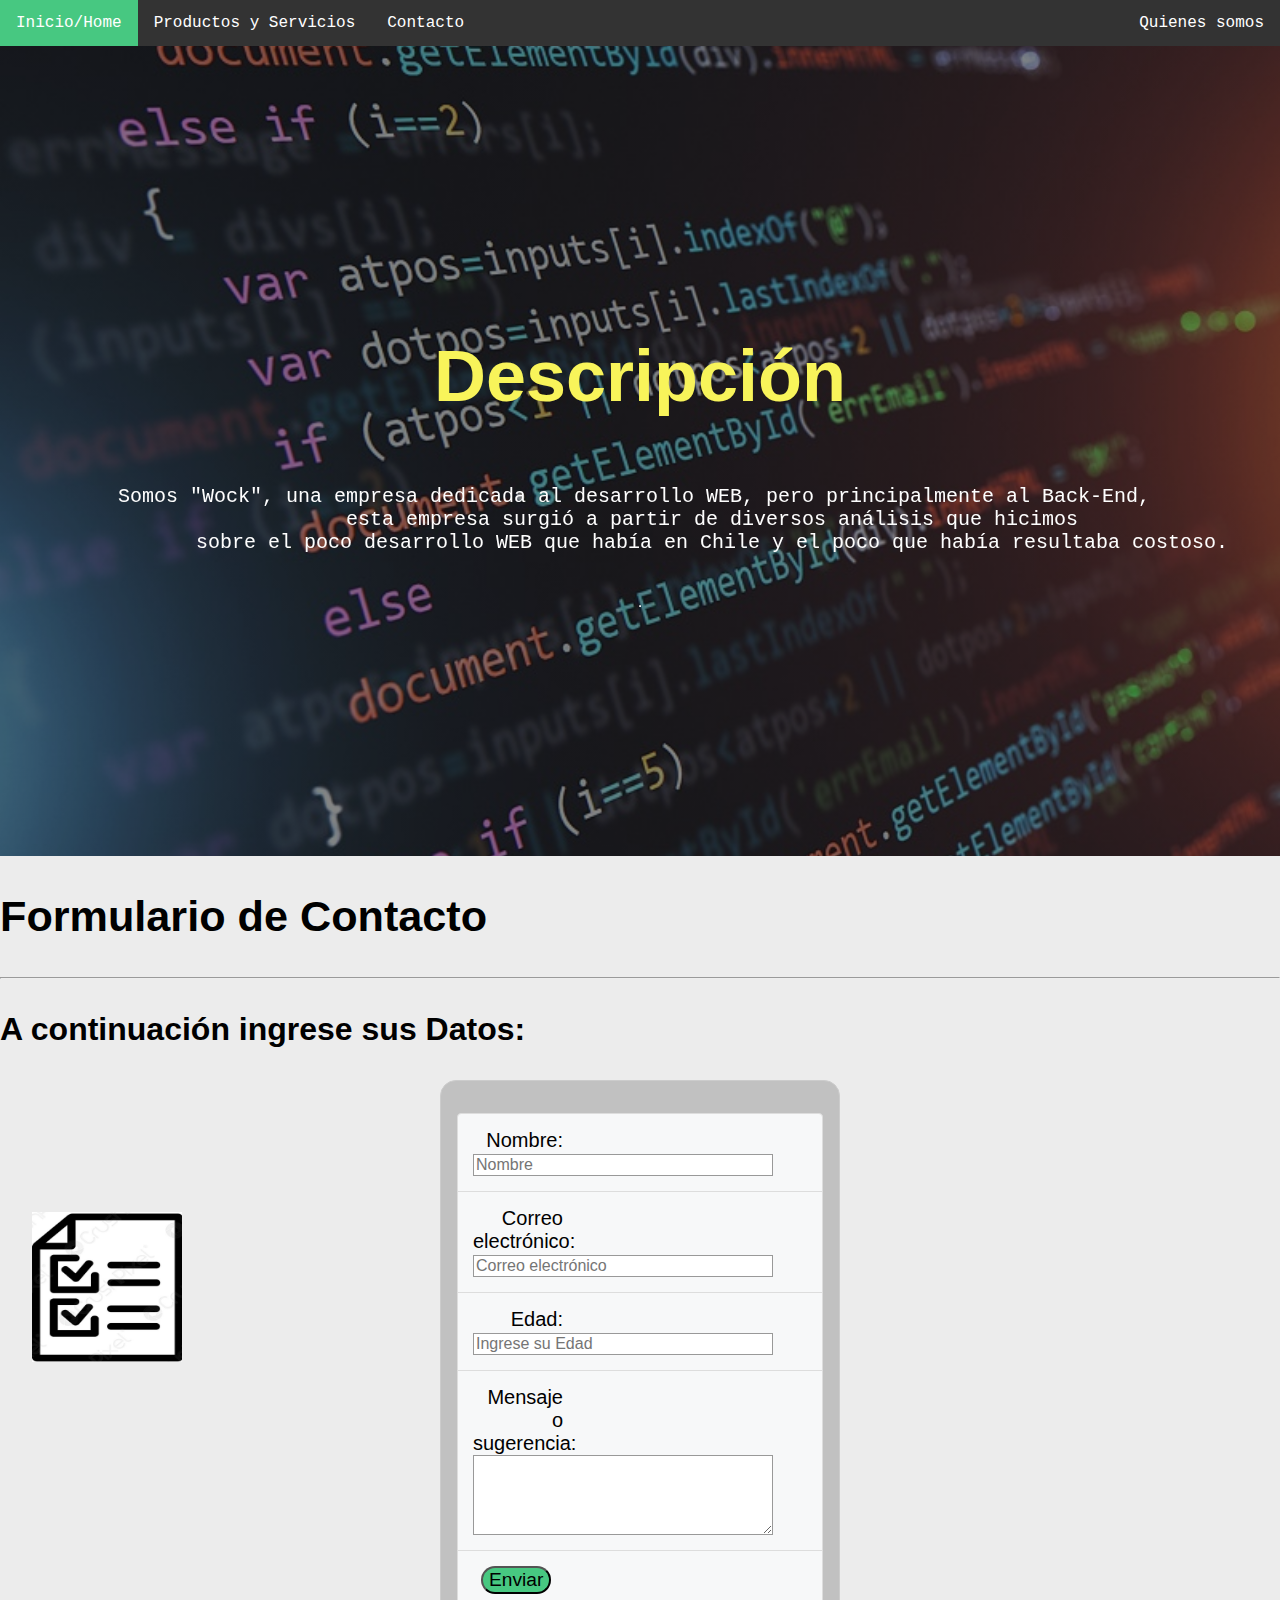
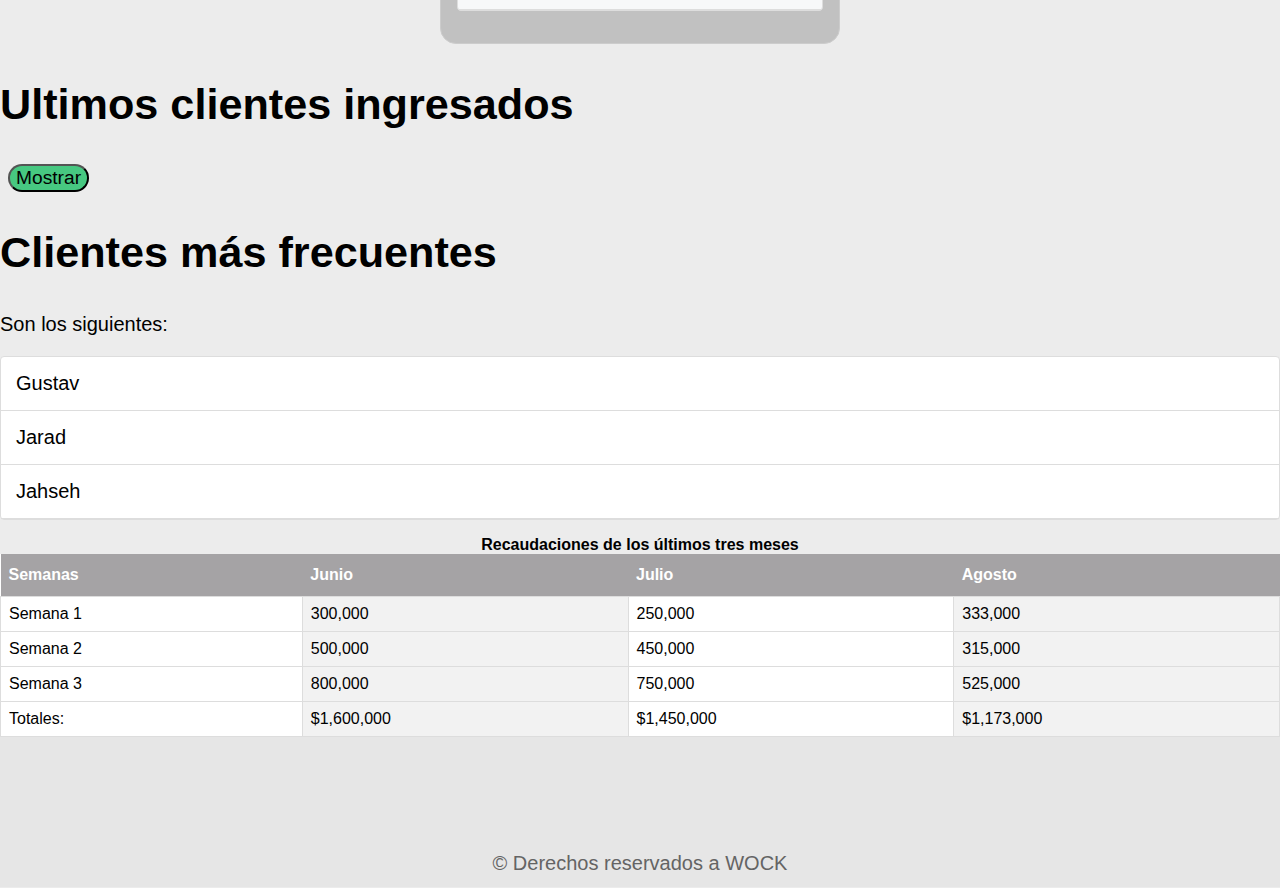
==== index.html @ 320266dd "Add files via upload" ====
<!DOCTYPE html>
<html lang="en"><!--doc-->
    <head>
      <meta charset="UTF-8">
      <meta http-equiv="X-UA-Compatible" content="IE=edge">
      <meta name="viewport" content="width=device-width, initial-scale=1.0">
      <meta name="robots" content="noindex" /><!--busqueda de robots-->
      <meta name="description" content="Sitio web relacionado a Servicios de desarrollo web en el ambito especifico del Back-End"><!--descripcion....-->
      <title>Wock</title>
      <link rel="stylesheet" href="./css/estilo.css"><!--Hoja de estilo css-->
      <script src="restricciones.js"></script><!--script externo de Javascript-->
      <script>//PASO1: Inicializar el objeto Ajax
      //script de utilización de AJAX
      var objAjax = null
      
      //Creamos el objeto objXMLHttp, dependiendo del browser
      
      if (window.XMLHttpRequest)
          objAjax = new XMLHttpRequest() //para Mozilla
      else if (window.ActiveXObject)
          objAjax = new ActiveXObject("Microsoft.XMLHTTP") //Para IExplorer
      
      
      //PASO2: Hacer la petición al servidor
      function mostrarUsuarios(){
      objAjax.open("GET","ajax.php",true);
      objAjax.send();
      
      //PASO3: Recibir respuesta y refrescar la capa
      objAjax.onreadystatechange = RefrescarCapa
      
      }
      
      function RefrescarCapa(){
      if(objAjax.readyState == 4)
          document.getElementById("mostrarusers").innerHTML =
                                  objAjax.responseText;
      }
      </script>
    </head>
    <body><!---->
      <header><!--cabezera-->
        <div class="barra"><!--barra de navegacion-->
            <a href="#home">Inicio/Home</a><!--hreef que mas adelante tendran una funcion-->
            <a href="#productos">Productos y Servicios</a>
            <div class="dropdown">
                <button class="botond">Quienes somos<!--clase botond-->
                    <i class="fa fa-caret-down"></i>
                </button>
                <div class="dropdown-content"><!--clase drowdown-content-->
                    <a href="#">Historia</a>
                    <a href="#">Equipo:<!--Integrantes-->
                      Eduardo Mariqueo,
                      Benjamin Millanao</a>
                </div>
            </div>
            <a href="#contacto">Contacto</a>
        </div>
      </header>
      <section id="descripcion">
          <h1 id="title">Descripción</h1>
          <pre id="descrip">Somos "Wock", una empresa dedicada al desarrollo WEB, pero principalmente al Back-End,<!--id descrip--> 
            esta empresa surgió a partir de diversos análisis que hicimos
            sobre el poco desarrollo WEB que había en Chile y el poco que había resultaba costoso.
          </pre>
          <hr>
      </section>
      <section><!--formulario-->
        <div>
          <div class="img"><!--clase img-->
            <img src="./img/fomr1.jpg" width="150" height="150" alt="imagen de formulario 1" id="imagen"><!--imagen para la funcion del mouse-->
          </div>
          <h2><span>Formulario de Contacto</span></h2>
          <hr>
          <h3><span>A continuación ingrese sus Datos:</span></h3>
          <form action="guardaBase.php" method="post" class="formulario" name="Formulario"  onsubmit="return validacion()"><!--formulario donde se aplica la funcion del script externo-->
              <ul id="l1"><!--id l1-->
                <li>
                  <label >Nombre:</label>
                    <input type="text" placeholder="Nombre" id="nombre" name="nombre" ><!--id nombre conecta con JS-->
                </li>
                <li>
                  <label   >Correo electrónico:</label>
                    <input type="email" id="correo" placeholder="Correo electrónico" name="correo"><!--id correo conecta con JS-->
                </li>
                <li>
                  <label >Edad:</label>
                    <input type="number" placeholder="Ingrese su Edad" id="edad" name="edad"><!--id edad conecta con JS-->
                </li>
                <li>
                  <label  >Mensaje o sugerencia:</label>
                  <textarea id="msg" name="mensaje" ></textarea><!--id msg conecta con JS-->
                </li>
                <li>
                  <button id="datosU" onclick="extraeDatos()">Enviar</button><!--aplica la funcion de extraer dato del script JS-->
                </li><!--id datoU-->
              </ul>
          </form>
        </div>
        <!---->
      </section>
      <section id="tabla"><!--id tabla-->
        <!--uso de AJAX-->
        <div class="mostrar">
        <h2>Ultimos clientes ingresados</h2>
        <button onclick="mostrarUsuarios()">Mostrar</button><!--llama la funcion mostrarUsuario-->
        <div id="mostrarusers">
          <!--el resultado se muestra aqui-->
        </div>
        </div>

        <h2>Clientes más frecuentes</h2>
        <div>
            <p>Son los siguientes:</p>
            <ul>
                <li>Gustav</li>
                <li>Jarad</li>
                <li>Jahseh</li>
            </ul>
        </div>
        <div><!--ejemplo de tabla informacion....-->
          <table>
            <caption><b>Recaudaciones de los últimos tres meses</b></caption>
            <thead>
              <tr>
                <th scope="col">Semanas</th><!--cabezera de la tabla datos, etc(columnas)-->
                <th scope="col">Junio</th>
                <th scope="col">Julio</th>
                <th scope="col">Agosto</th>
              </tr>
            </thead>
            <tbody>
              <tr>
                <td >Semana 1</td>
                <td>300,000</td>
                <td>250,000</td>
                <td>333,000</td>
              </tr>
              <tr>
                <td >Semana 2</td>
                <td>500,000</td>
                <td>450,000</td>
                <td>315,000</td>
              </tr>
              <tr>
                <td >Semana 3</td>
                <td>800,000</td>
                <td>750,000</td>
                <td>525,000</td>
              </tr>
            </tbody>
            <tfoot><!--pie de tabla-->
              <tr>
                <td >Totales: </td>
                <td>$1,600,000</td>
                <td>$1,450,000</td>
                <td>$1,173,000</td>
              </tr>
            </tfoot>
          </table>
        </div>
      </section>
      <footer><!--pie de pagina-->
        <div class="container"><!--clase container-->
            <p>&copy; Derechos reservados a WOCK</p><!--copyright-->
        </div>
      </footer>
    </body>
</html>
---- css/estilo.css ----
*{
    box-sizing: border-box;/*ayuda adimensionar los elementos*/
}

/*--------Estilos principales----------*/

body{
    width: 100%;
    font-family: 'Roboto', sans-serif;
    margin: 0;
    background-color: #ECECEC;
}

h1{
    font-size: 4.5rem;/*estilos de tamaño de letra*/
}
h2{ 
    font-size: 2.7rem;
}
h3{ 
    font-size: 2rem;
}
p{ 
    font-size: 1.25rem;
}
ul{ 
    list-style: none;
}
li{ 
    font-size: 1.25rem;
}

/*--------estilos formulario----------*/
form {
/* Centrar el formulario en la página */
    margin: 0 auto;
    width: 400px;/* Esquema del formulario */
    padding: 1rem;
    border: 1px solid #CCC;
    border-radius: 1rem;
}

label {
/* Tamaño y alineación*/
    display: inline-block;
    width: 90px;
    text-align: right;
}

input,textarea {
/* Para asegurarse de que todos los campos de texto tienen la misma configuración de letra
    Por defecto, las áreas de texto tienen un tipo de letra monoespaciada */
    font: 1rem sans-serif;

/* Tamaño del campo de texto */
    width: 300px;
    box-sizing: border-box;

/* Hacer coincidir los bordes del campo del formulario */
    border: 1px solid #999;
}

input:focus,
textarea:focus {
/* Destacado adicional para elementos que tienen el cursor */
    border-color: #000;
}

textarea {
/* Alinear los campos texto multilínea con sus etiquetas */
    vertical-align: top;

/* Proporcionar espacio para escribir texto */
    height: 5rem;
}

/*-------Estilo de la lista-----------*/
ul {
    list-style-type: none;
    background-color: #fff;
    border: solid 1px #ddd;
    border-radius: 4px;
    padding-left: 0px;
    
}


li {
    border-bottom: solid 1px #ddd;
    padding: 15px;
}

/*-------estilo de la tabla----------*/
table {
    width: 100%;
    background-color: white;
    border-collapse: collapse;
}

td:nth-child(even){
    background-color: #f2f2f2;    
}

td {
    border: 1px solid #ddd;
    padding: 8px;
}

th {
    background-color: #A5A3A5;
    color: white;
    text-align: left;
    padding-left: 8px;
    padding-right: 8px;
    padding-top: 12px;
    padding-bottom: 12px;
}


/*--------pie de pagina estilos background--------*/
footer{
    background-color: rgb(230,230,230);
}
/*pie de pagina estilo (p)*/
footer p{
    margin: 0;
    padding: 12px;
    color: rgb(100,100,100);
}
/* contenedor footer */
footer .container{
    height: 150px;
    display: flex;
    justify-content: center;
    align-items: flex-end;
}
/*----class-----*/

.button {
/* Alinear los botones con los campos de texto */
    padding-left: 90px; 
}

button {
/* Este margen adicional representa aproximadamente el mismo espacio que el espacio
    entre las etiquetas y sus campos de texto */
    margin-left: .5rem;
    font-size: 1.2rem;
    border-radius: 3rem;
    background-color: rgb(71, 200, 129)
    
}

/*------estilo barra de navegacion---------*/
/* contenedor de la barra de navegacion */
.barra {
    overflow: hidden;
    background-color: #333;
    font-family:monospace;
}

/* barra de navegacion */
.barra a {
    float: left;
    font-size: 16px;
    color: white;
    text-align: center;
    padding: 14px 16px;
    text-decoration: none;
}

/* contenedor de la barra de navegacion dropdown */
.dropdown {
    float: right;
    overflow: hidden;
}

/* boton de barra de nav */
.dropdown .botond {
    font-size: 16px;
    border: none;
    outline: none;
    color: white;
    padding: 14px 16px;
    background-color: inherit;
    font-family: inherit; /*  */
    margin: 0; /* da mejor soprte al celular */
}

/* color verde al pasar el cursor */
.barra a:hover, .dropdown:hover .botond {
    background-color: rgb(71, 200, 129);
}

/* desplegablee */
.dropdown-content {
    display: none;/* para que al quitar el cursor vuelva a como estaba */
    position: absolute;
    background-color: #f9f9f9;
    min-width: 160px;
    box-shadow: 0px 8px 16px 0px rgba(0,0,0,0.2);
    z-index: 1;
}

/* estilo dentro del menu desplegado */
.dropdown-content a {
    float: none;
    color: black;
    padding: 12px 16px;
    text-decoration: none;
    display: block;
    text-align: left;
}

/* agrega color al menu desplegado */
.dropdown-content a:hover {
    background-color: rgb(0, 129, 60);
}

/* se despliega el menu al pasar el curso*/
.dropdown:hover .dropdown-content {
    display:grid;
}


.img{/* desplegablee */
    padding-top: 20rem;
    padding-left: 2rem;
    position: absolute;
    
}

/* descripcion estilo */
#descripcion{
    display: flex;
    align-items: center;
    justify-content: center;
    text-align: center;
    flex-direction: column;
    height: 90vh;
    background: linear-gradient(rgba(0,0,0,0.5), rgba(0,0,0,0.5)),url("../img/imgprincipal.jpg");/*añade imgen y le da un tono mas oscuro*/
    background-repeat: no-repeat;
    background-size: cover;
    background-position: center center;
    filter: contrast(105%);
    filter: opacity(95%);
}


/* descripcion estilo de los h1 */
#descripcion h1 {
    color: #F9F452;
}

/*estilo de el texto de la descripcion */
#descrip {
    color: #ffff;
    font-size: 20px;
}

/*color de bacgroun del formulario*/
.formulario {
    background-color: #C1C1C1;    
}


/* listado del formulario, le hacemos un pequeño ajuste al color */
#l1 {
    background-color: #F7F8F9; 
}
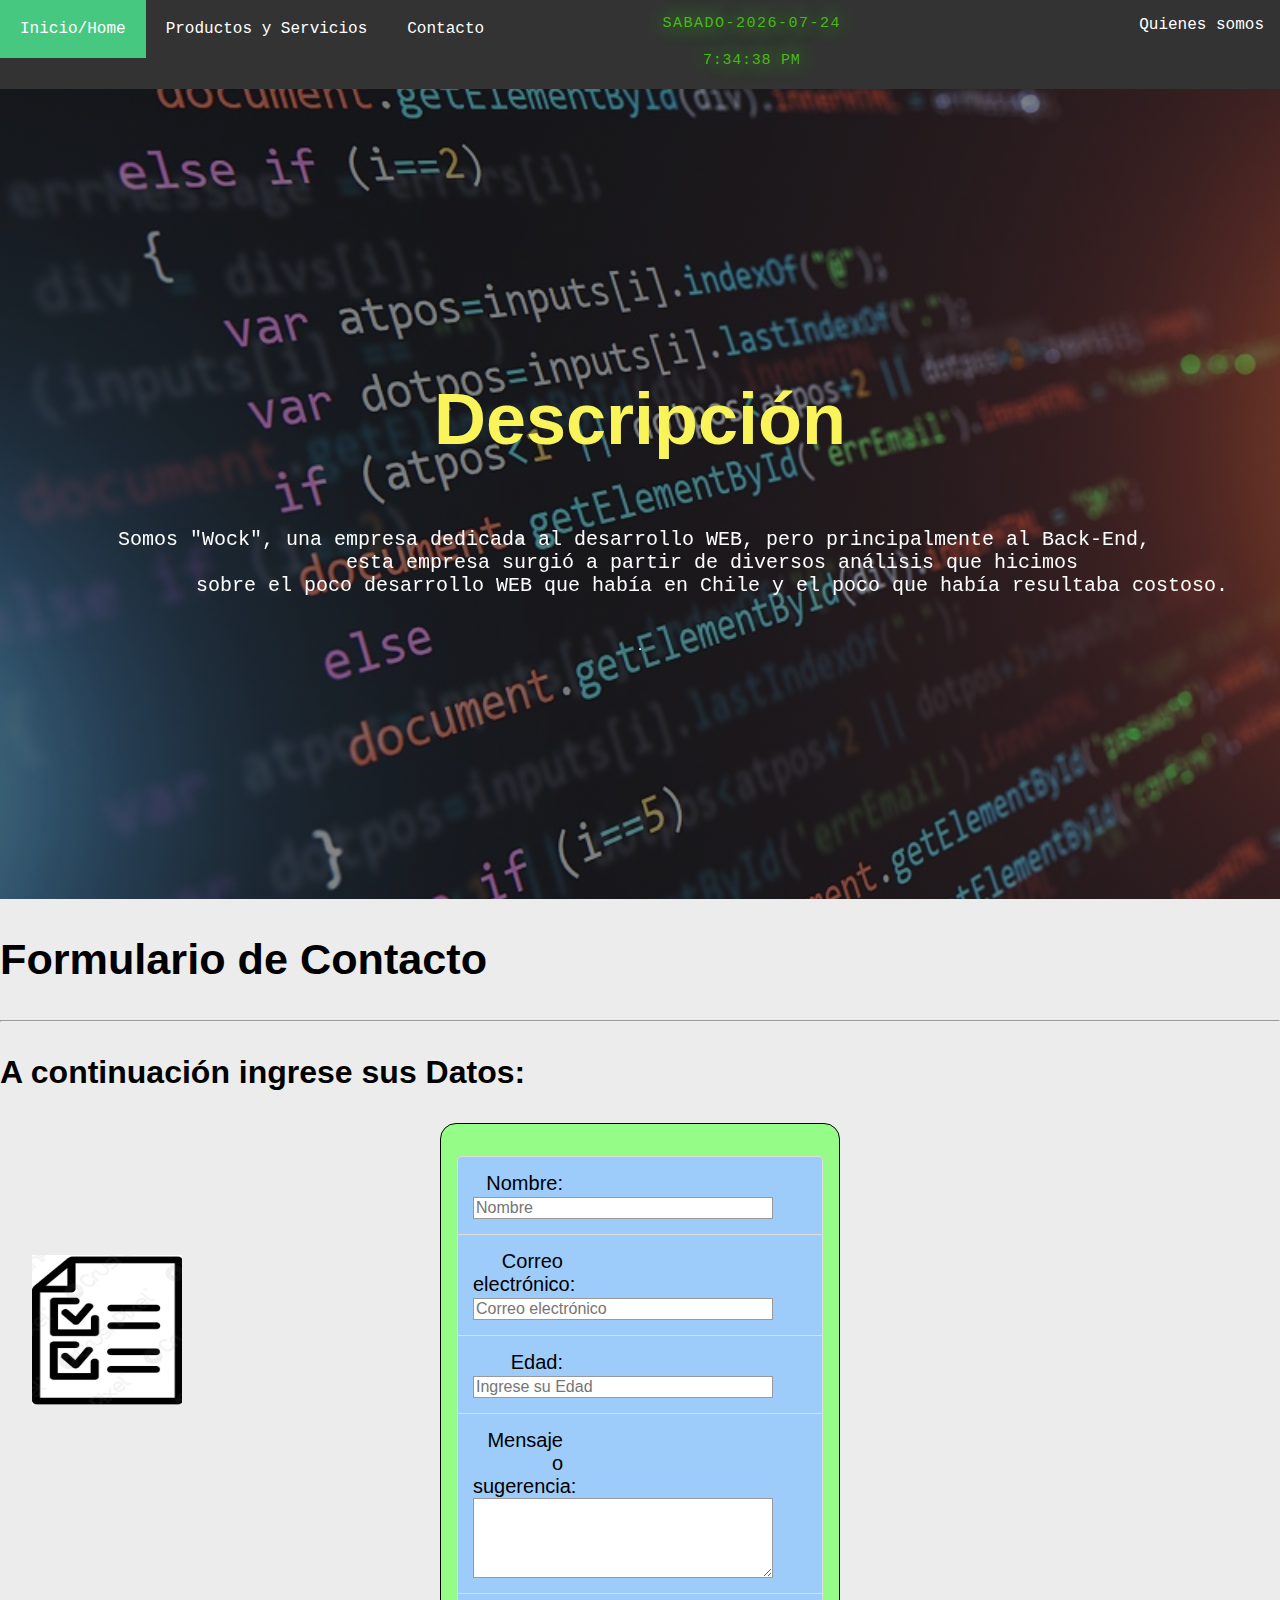
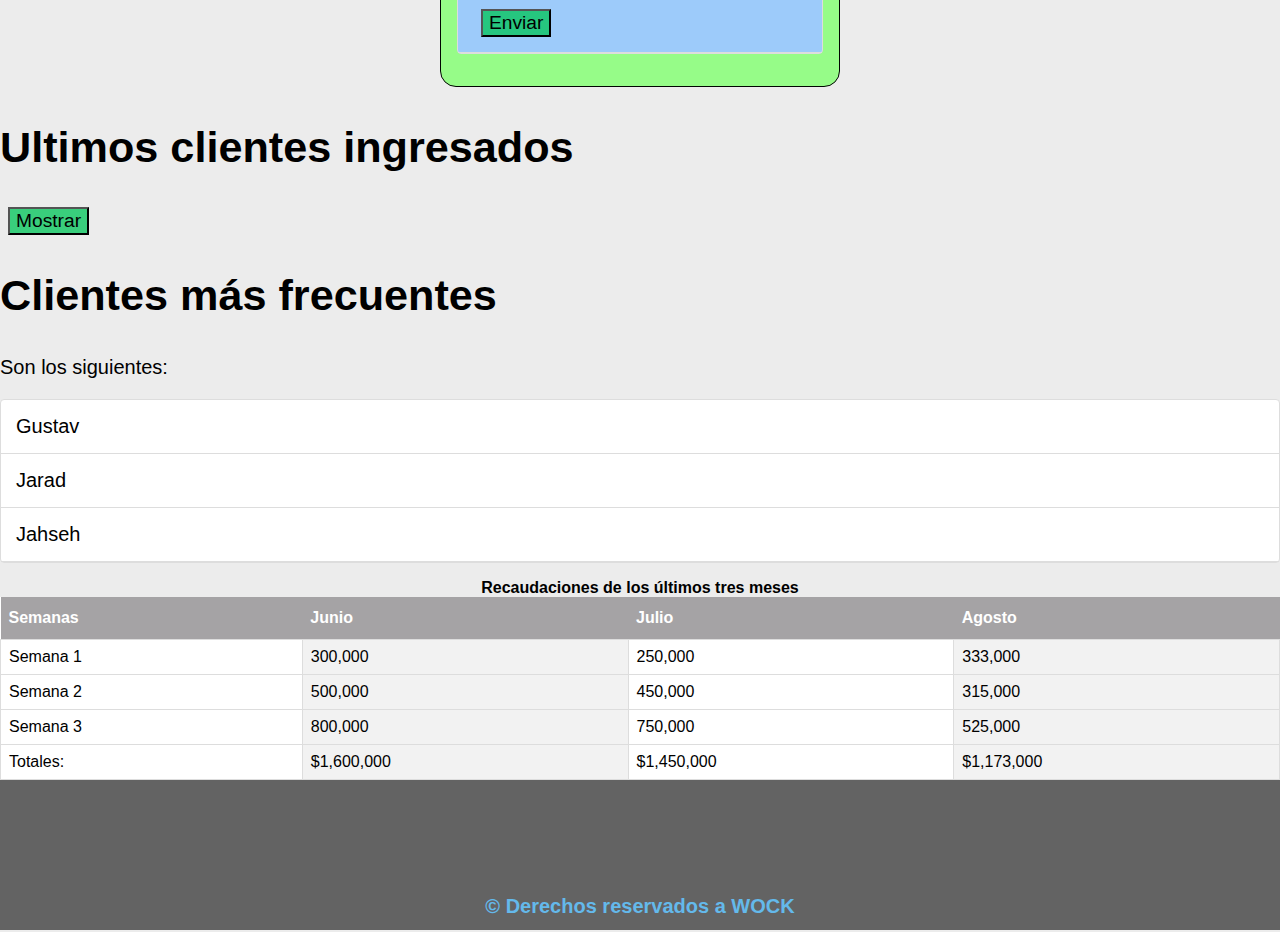
==== commit 5205123c: "nose" ====
--- a/index.html
+++ b/index.html
@@ -41,11 +41,11 @@
     <body><!---->
       <header><!--cabezera-->
         <div class="barra"><!--barra de navegacion-->
-            <a href="#home">Inicio/Home</a><!--hreef que mas adelante tendran una funcion-->
-            <a href="#productos">Productos y Servicios</a>
+            <a href="#descripcion">Inicio/Home</a><!--hreef que mas adelante tendran una funcion-->
+            <a href="#tabla">Productos y Servicios</a>
+            <a href="#contac">Contacto</a>
             <div class="dropdown">
                 <button class="botond">Quienes somos<!--clase botond-->
-                    <i class="fa fa-caret-down"></i>
                 </button>
                 <div class="dropdown-content"><!--clase drowdown-content-->
                     <a href="#">Historia</a>
@@ -54,7 +54,11 @@
                       Benjamin Millanao</a>
                 </div>
             </div>
-            <a href="#contacto">Contacto</a>
+            <div id="reloj">
+              <p class="fecha"></p>
+              <p class="tiempo"></p>
+            </div>
+            <script src="reloj.js"></script>           
         </div>
       </header>
       <section id="descripcion">
@@ -65,7 +69,7 @@
           </pre>
           <hr>
       </section>
-      <section><!--formulario-->
+      <section id="contac"><!--formulario-->
         <div>
           <div class="img"><!--clase img-->
             <img src="./img/fomr1.jpg" width="150" height="150" alt="imagen de formulario 1" id="imagen"><!--imagen para la funcion del mouse-->
--- a/css/estilo.css
+++ b/css/estilo.css
@@ -36,7 +36,7 @@
     margin: 0 auto;
     width: 400px;/* Esquema del formulario */
     padding: 1rem;
-    border: 1px solid #CCC;
+    border: 1px solid #010501;
     border-radius: 1rem;
 }
 
@@ -119,13 +119,14 @@
 
 /*--------pie de pagina estilos background--------*/
 footer{
-    background-color: rgb(230,230,230);
+    background-color: rgb(99, 99, 99);
 }
 /*pie de pagina estilo (p)*/
 footer p{
     margin: 0;
     padding: 12px;
-    color: rgb(100,100,100);
+    font-weight:bold;
+    color: rgb(100, 185, 235);
 }
 /* contenedor footer */
 footer .container{
@@ -134,22 +135,57 @@
     justify-content: center;
     align-items: flex-end;
 }
-/*----class-----*/
-
-.button {
-/* Alinear los botones con los campos de texto */
-    padding-left: 90px; 
-}
-
 button {
 /* Este margen adicional representa aproximadamente el mismo espacio que el espacio
     entre las etiquetas y sus campos de texto */
     margin-left: .5rem;
     font-size: 1.2rem;
-    border-radius: 3rem;
-    background-color: rgb(71, 200, 129)
+    background-color: rgba(0, 196, 88, 0.76)
     
 }
+/*----class-----*/
+.reloj{
+    font-family: 'Share Tech Mono', monospace;
+    color: #b91616;
+    text-align: center;
+    position: absolute;
+    left: 50%;
+    top: 50%;
+    transform: translate(0%,0%);
+    display: grid;
+    grid-area: auto;
+    grid: 100%;
+}
+
+.tiempo{
+    letter-spacing: 0.05em;
+    font-size: 15px;
+    text-align: center;
+    padding: 5px 0;
+    display: grid;
+    transform: translate(-10%,0%);
+    color: #4ab916;
+    text-shadow: 0 0 20px rgb(47, 230, 10), 0 0 20px rgba(208, 250, 20, 0) ;
+}
+.fecha{
+    letter-spacing: 0.1em;
+    font-size: 15px;
+    text-align: center;
+    display: grid;  
+    transform: translate(-10%,0%);
+    color:  #4ab916;;
+    text-shadow: 0 0 20px rgb(47, 230, 10), 0 0 20px rgba(208, 250, 20, 0) ;
+
+}
+
+.reloj p {
+    margin: 0;
+    padding: 0;
+    width: 10px;
+    height: 10px;
+}
+
+
 
 /*------estilo barra de navegacion---------*/
 /* contenedor de la barra de navegacion */
@@ -163,16 +199,20 @@
 .barra a {
     float: left;
     font-size: 16px;
+    size: 20px;
     color: white;
     text-align: center;
-    padding: 14px 16px;
+    padding: 20px 20px;
     text-decoration: none;
+    display: grid;
 }
 
 /* contenedor de la barra de navegacion dropdown */
 .dropdown {
     float: right;
     overflow: hidden;
+    display: grid;
+
 }
 
 /* boton de barra de nav */
@@ -181,7 +221,7 @@
     border: none;
     outline: none;
     color: white;
-    padding: 14px 16px;
+    padding: 16px 16px;
     background-color: inherit;
     font-family: inherit; /*  */
     margin: 0; /* da mejor soprte al celular */
@@ -206,7 +246,7 @@
 .dropdown-content a {
     float: none;
     color: black;
-    padding: 12px 16px;
+    padding: 16px 16px;
     text-decoration: none;
     display: block;
     text-align: left;
@@ -254,27 +294,29 @@
 
 /*estilo de el texto de la descripcion */
 #descrip {
-    color: #ffff;
+    color: rgb(255, 255, 255);
     font-size: 20px;
 }
 
 /*color de bacgroun del formulario*/
 .formulario {
-    background-color: #C1C1C1;    
+    background-color: #96fc88;    
 }
 
 
 /* listado del formulario, le hacemos un pequeño ajuste al color */
 #l1 {
-    background-color: #F7F8F9; 
-}
-
-
-
-
-
-
-
-
-
-
+    background-color: #9dcbfa; 
+}
+
+
+
+
+
+
+
+
+
+
+
+
